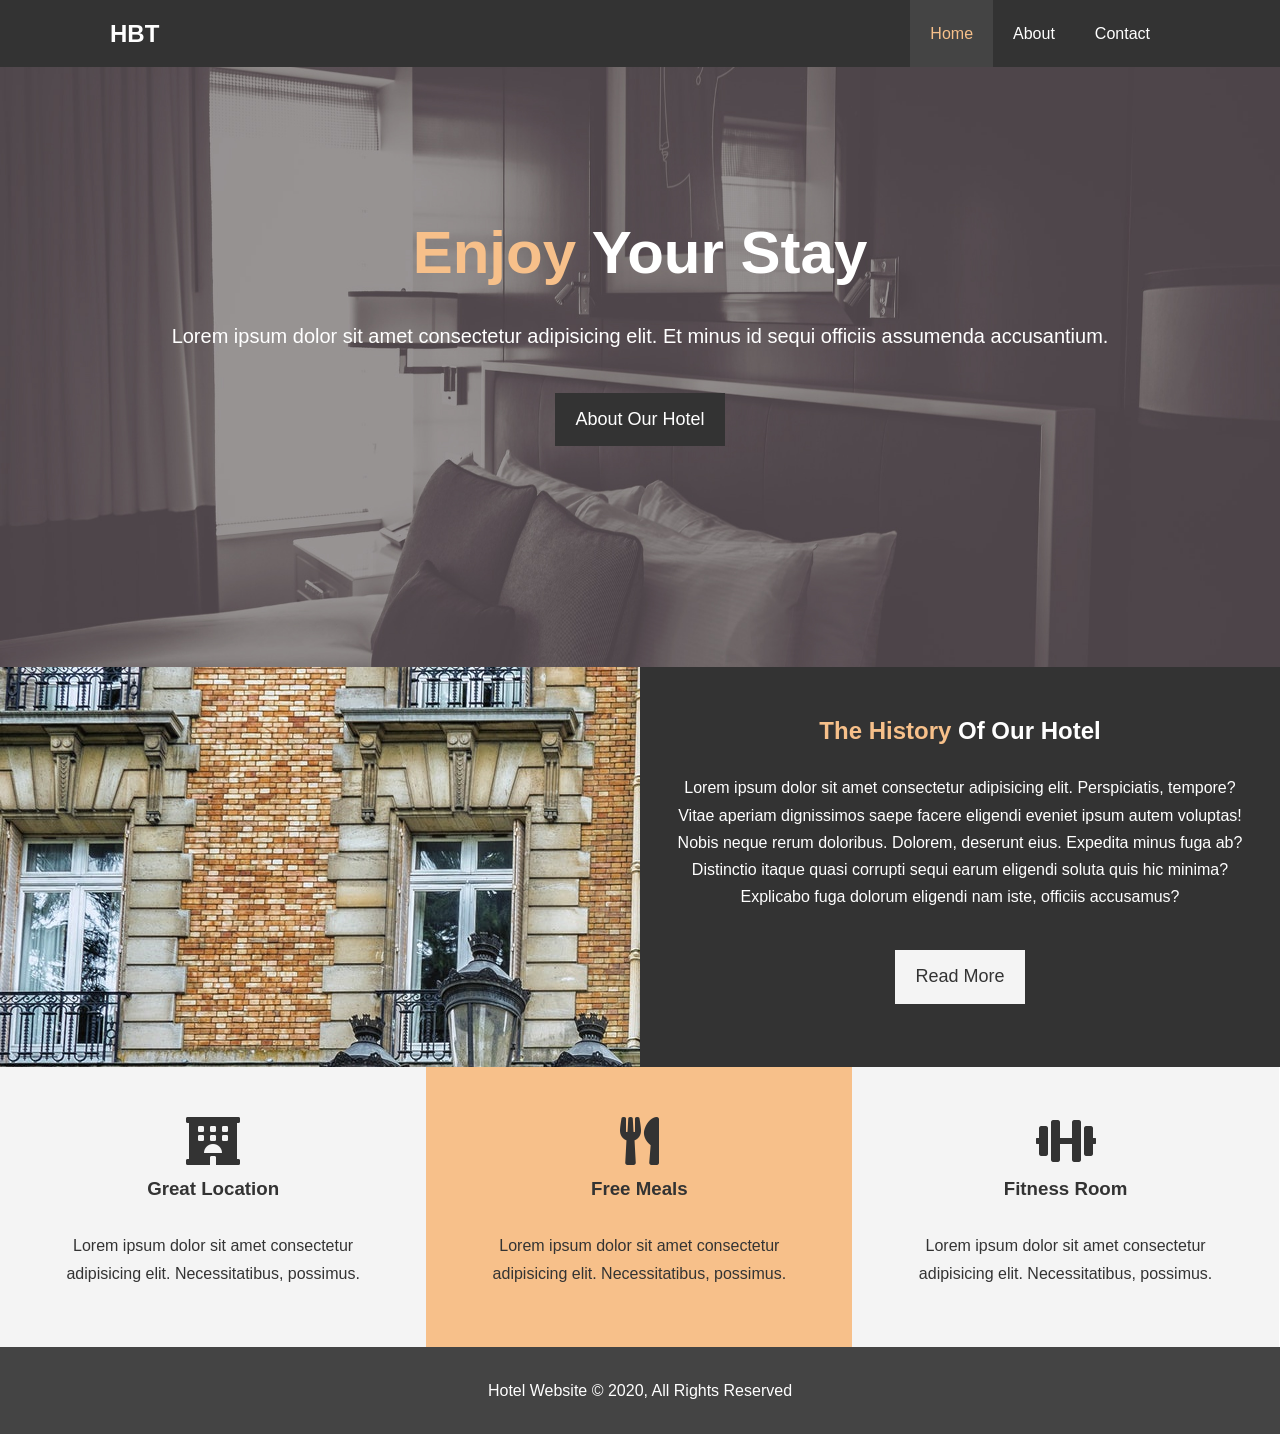
==== Hotel Website/index.html @ 3cd6e067 "Add files via upload" ====
<!DOCTYPE html>
<html lang="en">
  <head>
    <meta charset="UTF-8" />
    <meta name="viewport" content="width=device-width, initial-scale=1.0" />
    <meta name="discription" content="This is Demo Website Design for Hotel" />
    <meta
      name="keyword"
      content="Hotel Website, Web Development, Web Design, Frontend Web Application"
    />
    <meta name="robots" content="NOINDEX, NOFOLLOW" />
    <link
      rel="stylesheet"
      href="https://use.fontawesome.com/releases/v5.13.1/css/all.css"
      integrity="sha384-xxzQGERXS00kBmZW/6qxqJPyxW3UR0BPsL4c8ILaIWXva5kFi7TxkIIaMiKtqV1Q"
      crossorigin="anonymous"
    />
    <link rel="stylesheet" href="./css/style.css" />
    <title>Welcome to Hotel Website</title>
  </head>
  <body>
    <header>
      <nav id="navbar">
        <div class="container">
          <h1 class="logo"><a href="index.html">HBT</a></h1>
          <ul>
            <li><a class="current" href="index.html">Home</a></li>
            <li><a href="about.html">About</a></li>
            <li><a href="contact.html">Contact</a></li>
          </ul>
        </div>
      </nav>

      <div id="showcase">
        <div class="container">
          <div class="showcase-content">
            <h1><span class="text-primary">Enjoy</span> Your Stay</h1>
            <p class="lead">
              Lorem ipsum dolor sit amet consectetur adipisicing elit. Et minus
              id sequi officiis assumenda accusantium.
            </p>
            <a class="btn" href="about.html">About Our Hotel</a>
          </div>
        </div>
      </div>
    </header>

    <section id="home-info" class="bg-dark">
      <div class="info-img"></div>
      <div class="info-content">
        <h2><span class="text-primary">The History</span> Of Our Hotel</h2>
        <p>
          Lorem ipsum dolor sit amet consectetur adipisicing elit. Perspiciatis,
          tempore? Vitae aperiam dignissimos saepe facere eligendi eveniet ipsum
          autem voluptas! Nobis neque rerum doloribus. Dolorem, deserunt eius.
          Expedita minus fuga ab? Distinctio itaque quasi corrupti sequi earum
          eligendi soluta quis hic minima? Explicabo fuga dolorum eligendi nam
          iste, officiis accusamus?
        </p>
        <a href="about.html" class="btn btn-light">Read More</a>
      </div>
    </section>

    <section id="features">
      <div class="box bg-light">
        <i class="fas fa-hotel fa-3x"></i>
        <h3>Great Location</h3>
        <p>
          Lorem ipsum dolor sit amet consectetur adipisicing elit.
          Necessitatibus, possimus.
        </p>
      </div>
      <div class="box bg-primary">
        <i class="fas fa-utensils fa-3x"></i>
        <h3>Free Meals</h3>
        <p>
          Lorem ipsum dolor sit amet consectetur adipisicing elit.
          Necessitatibus, possimus.
        </p>
      </div>
      <div class="box btn-light">
        <i class="fas fa-dumbbell fa-3x"></i>
        <h3>Fitness Room</h3>
        <p>
          Lorem ipsum dolor sit amet consectetur adipisicing elit.
          Necessitatibus, possimus.
        </p>
      </div>
    </section>
    <div class="clr"></div>
    <footer id="main-footer">
      <p>Hotel Website &copy; 2020, All Rights Reserved</p>
    </footer>
  </body>
</html>
---- Hotel Website/css/style.css ----
/* Reseting CSS */
* {
  margin: 0;
  padding: 0;
  box-sizing: border-box;
}

/* Main CSS */
html,
body {
  font-family: "Segoe UI", Tahoma, Geneva, Verdana, sans-serif;
  line-height: 1.7em;
}

a {
  color: #333333;
  text-decoration: none;
}

h1,
h2,
h3 {
  padding-bottom: 20px;
}

p {
  margin: 10px 0;
}

/* Utility CSS */
.container {
  margin: auto;
  max-width: 1100px;
  overflow: auto;
  padding: 0 20px;
}

.text-primary {
  color: #f7c08a;
}

.lead {
  font-size: 20px;
}

.btn {
  display: inline-block;
  font-size: 18px;
  color: #ffffff;
  background: #333333;
  padding: 13px 20px;
  border: none;
  cursor: pointer;
}

.btn:hover {
  background: #f7c08a;
  color: #333333;
}

.btn-light {
  background: #f4f4f4;
  color: #333333;
}

.bg-dark {
  background: #333333;
  color: #ffffff;
}

.bg-light {
  background: #f4f4f4;
  color: #333333;
}

.bg-primary {
  color: #333333;
  background: #f7c08a;
}

.clr {
  clear: both;
}

.l-heading {
  font-size: 40px;
}

/* Padding CSS */
.py-1 {
  padding: 10px 0;
}
.py-2 {
  padding: 20px 0;
}
.py-3 {
  padding: 30px 0;
}

/* Navbar CSS */
#navbar {
  background-color: #333333;
  color: white;
  overflow: auto;
}

#navbar a {
  color: #ffffff;
}

#navbar h1 {
  float: left;
  padding-top: 20px;
}

#navbar ul {
  list-style: none;
  float: right;
}

#navbar ul li {
  float: left;
}

#navbar ul li a {
  display: block;
  padding: 20px;
  text-align: center;
}

#navbar ul li a:hover,
#navbar ul li a.current {
  background-color: #444444;
  color: #f7c08a;
}

/* Showcase CSS */
#showcase {
  background: url("../img/showcase.jpg") no-repeat center center/cover;
  height: 600px;
}

#showcase .showcase-content {
  color: #ffffff;
  text-align: center;
  padding-top: 150px;
}

#showcase .showcase-content h1 {
  font-size: 60px;
  line-height: 1.2em;
}

#showcase .showcase-content p {
  padding-bottom: 30px;
  line-height: 1.7em;
}

/* Home Info CSS */
#home-info {
  height: 400px;
}

#home-info .info-img {
  float: left;
  width: 50%;
  background: url("../img/photo-1.jpg") no-repeat;
  min-height: 100%;
}

#home-info .info-content {
  float: right;
  width: 50%;
  height: 100%;
  text-align: center;
  padding: 50px 30px;
  overflow: hidden;
}

#home-info .info-content p {
  padding-bottom: 30px;
}

/* Features */
.box {
  float: left;
  width: 33.3%;
  padding: 50px;
  text-align: center;
}

.box i {
  margin-bottom: 10px;
}

/* About Info CSS */
#about-info .info-right {
  float: right;
  width: 50%;
  min-height: 100%;
}

#about-info .info-right img {
  display: block;
  margin: auto;
  width: 70%;
  border-radius: 50%;
}

#about-info .info-left {
  float: left;
  width: 50%;
  min-height: 100%;
}

/* Testimonials CSS */
#testimonials {
  height: 600px;
  background: url("../img/test-bg.jpg") no-repeat;
  padding-top: 100px;
}

#testimonials h2 {
  color: #ffffff;
  text-align: center;
  padding-bottom: 40px;
}

#testimonials .testimonials {
  padding: 20px;
  margin-bottom: 40px;
  opacity: 0.9;
}

#testimonials .testimonials img {
  width: 100px;
  float: left;
  margin-right: 20px;
  border-radius: 50%;
}

/* Contact Form CSS */
#contact-form .form-group {
  margin-bottom: 20px;
}

#contact-form label {
  display: block;
  margin-bottom: 5px;
}

#contact-form input,
#contact-form textarea {
  width: 100%;
  padding: 10px;
  border: 1px #dddddd solid;
}

#contact-form textarea {
  height: 200px;
}

#contact-form input:focus,
#contact-form textarea:focus {
  outline: none;
  border-color: #f7c08a;
}

/* Footer CSS */
#main-footer {
  text-align: center;
  background: #444444;
  color: #ffffff;
  padding: 20px;
}
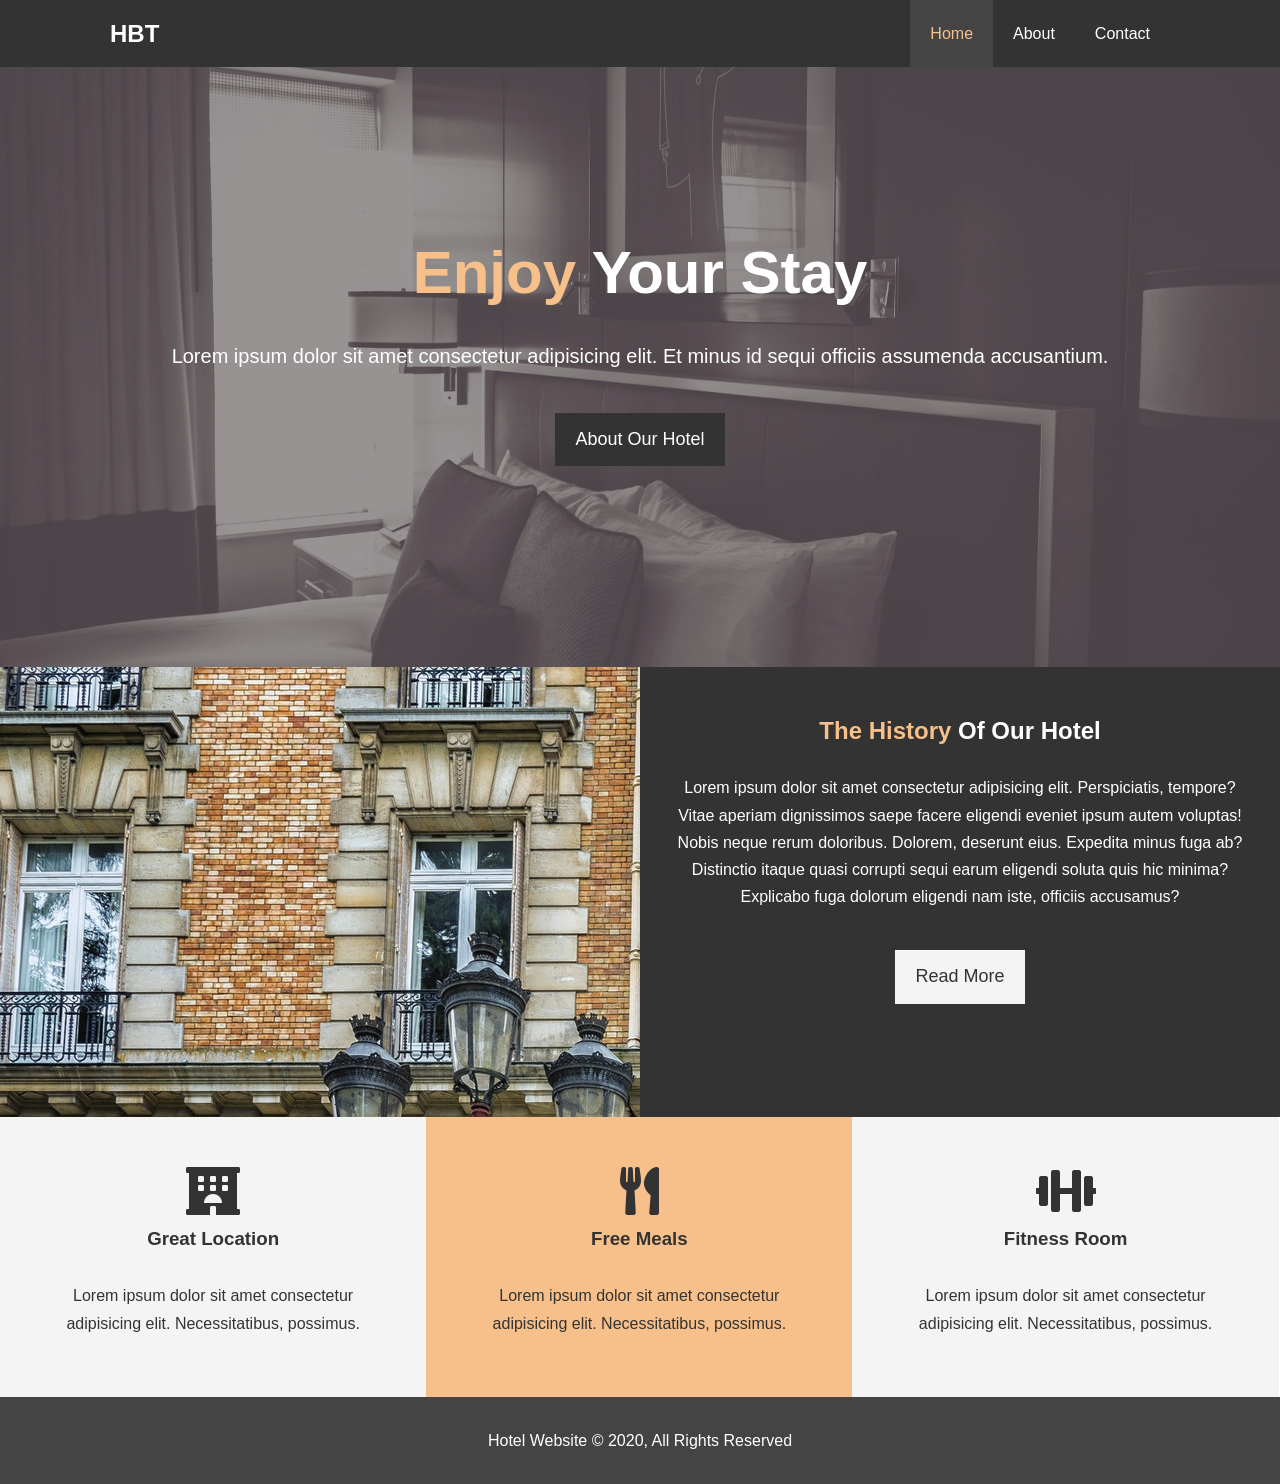
==== commit c5934a87: "Mobile Design - Hotel Management System" ====
--- a/Hotel Website/index.html
+++ b/Hotel Website/index.html
@@ -16,6 +16,11 @@
       crossorigin="anonymous"
     />
     <link rel="stylesheet" href="./css/style.css" />
+    <link
+      rel="stylesheet"
+      media="screen and (max-width: 768px)"
+      href="./css/mobile.css"
+    />
     <title>Welcome to Hotel Website</title>
   </head>
   <body>
--- a/Hotel Website/css/style.css
+++ b/Hotel Website/css/style.css
@@ -84,6 +84,7 @@
 
 .l-heading {
   font-size: 40px;
+  line-height: 1.2;
 }
 
 /* Padding CSS */
@@ -108,7 +109,7 @@
   color: #ffffff;
 }
 
-#navbar h1 {
+#navbar .logo {
   float: left;
   padding-top: 20px;
 }
@@ -143,7 +144,7 @@
 #showcase .showcase-content {
   color: #ffffff;
   text-align: center;
-  padding-top: 150px;
+  padding-top: 170px;
 }
 
 #showcase .showcase-content h1 {
@@ -158,7 +159,7 @@
 
 /* Home Info CSS */
 #home-info {
-  height: 400px;
+  height: 450px;
 }
 
 #home-info .info-img {
@@ -215,7 +216,7 @@
 
 /* Testimonials CSS */
 #testimonials {
-  height: 600px;
+  height: 100%;
   background: url("../img/test-bg.jpg") no-repeat;
   padding-top: 100px;
 }
--- a/Hotel Website/css/mobile.css
+++ b/Hotel Website/css/mobile.css
@@ -0,0 +1,64 @@
+#navbar .logo {
+  float: none;
+  text-align: center;
+}
+
+#navbar ul,
+#navbar ul li {
+  float: none;
+}
+
+#navbar ul li a {
+  padding: 5px;
+  border-bottom: #444444 dotted 1px;
+}
+
+/* Showcase */
+#showcase {
+  height: 100%;
+}
+
+#showcase .showcase-content {
+  padding-top: 70px;
+  padding-bottom: 30px;
+}
+
+/* Hone Info  */
+#home-info {
+  height: 550px;
+}
+
+#home-info .info-img {
+  display: none;
+}
+
+#home-info .info-content {
+  float: none;
+  width: 100%;
+}
+
+/* Boxes' Styling for 768px */
+.box {
+  float: none;
+  width: 100%;
+}
+
+/* About Info */
+#about-info .info-right,
+#about-info .info-left {
+  float: none;
+  width: 100%;
+}
+
+#about-info .info-right {
+  margin-top: 30px;
+}
+
+.l-heading {
+  text-align: center;
+}
+
+/* Contact */
+#contact-info .box {
+  border-bottom: #444444 dotted 1px;
+}
